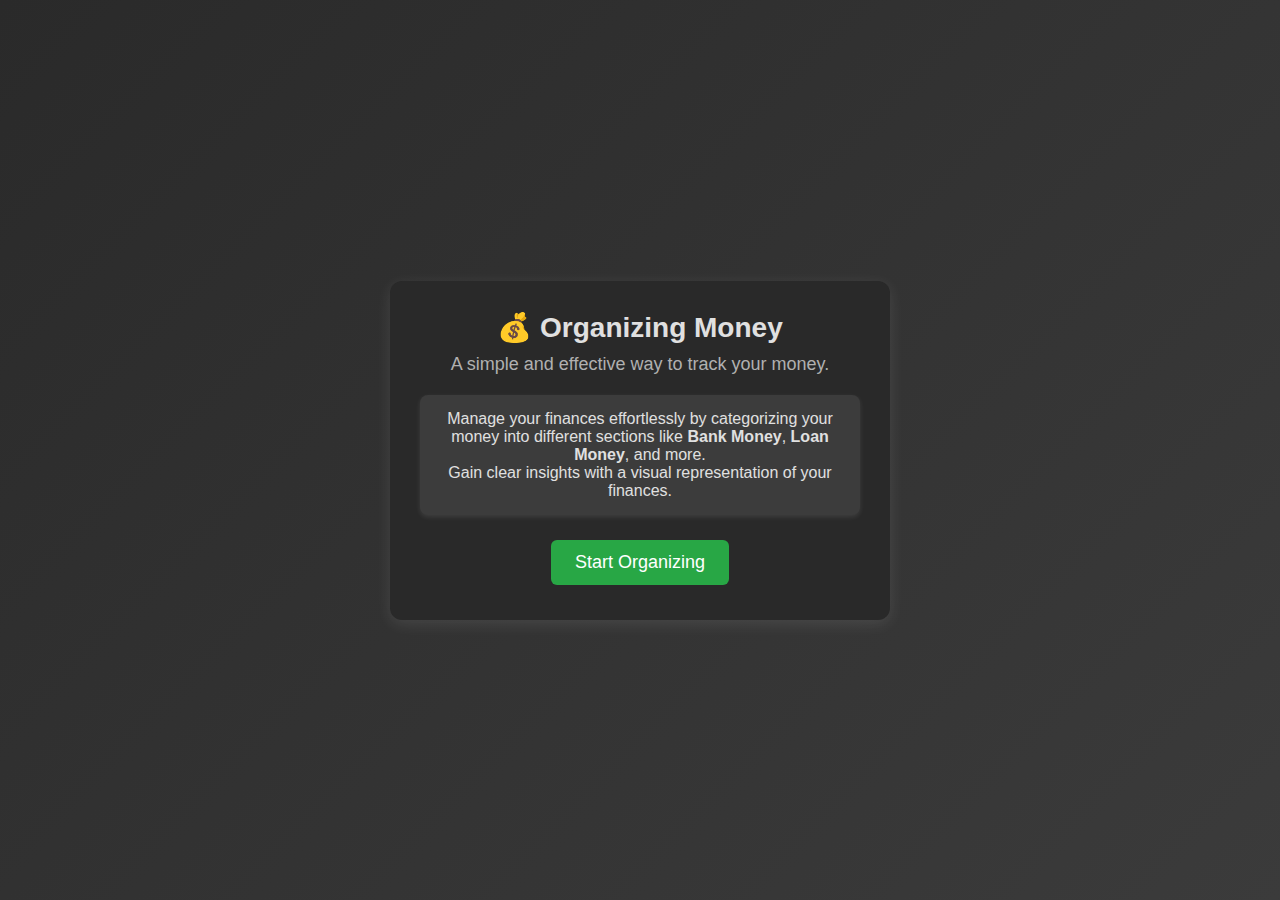
==== index.html @ 82c758b7 "Add files via upload" ====
<!DOCTYPE html>
<html lang="en">
<head>
    <meta charset="UTF-8">
    <meta name="viewport" content="width=device-width, initial-scale=1.0">
    <title>Organizing Money</title>
    <link rel="stylesheet" href="style.css">
</head>
<body>

    <div class="container">
        <h1>💰 Organizing Money</h1>
        <p class="subtitle">A simple and effective way to track your money.</p>

        <div class="info-box">
            <p>Manage your finances effortlessly by categorizing your money into different sections like <strong>Bank Money</strong>, <strong>Loan Money</strong>, and more.</p>
            <p>Gain clear insights with a visual representation of your finances.</p>
        </div>

        <a href="home.html" class="btn">Start Organizing</a>
    </div>

</body>
</html>
---- style.css ----
/* Global Styles */
* {
    margin: 0;
    padding: 0;
    box-sizing: border-box;
    font-family: 'Arial', sans-serif;
    text-align: center;
}

/* Enhanced Dark Mode Background */
body {
    background: linear-gradient(135deg, #2a2a2a, #3b3b3b);
    color: #e0e0e0;
    display: flex;
    justify-content: center;
    align-items: center;
    height: 100vh;
    padding: 20px;
}

/* Light Mode */
body.light-mode {
    background: #f5f5f5;
    color: #222;
}

/* Main Container */
.container {
    background: #292929;
    padding: 30px;
    border-radius: 12px;
    box-shadow: 0px 4px 15px rgba(255, 255, 255, 0.1);
    width: 100%;
    max-width: 500px;
}

/* Heading */
h1 {
    font-size: 28px;
    margin-bottom: 10px;
}

/* Subtitle */
.subtitle {
    font-size: 18px;
    color: #b0b0b0;
    margin-bottom: 20px;
}

/* Info Box */
.info-box {
    background: #3c3c3c;
    padding: 15px;
    border-radius: 8px;
    margin-bottom: 20px;
    box-shadow: 0px 2px 5px rgba(255, 255, 255, 0.1);
}

/* Theme Toggle Button */
.theme-btn {
    position: absolute;
    top: 20px;
    right: 20px;
    padding: 10px 15px;
    border: none;
    cursor: pointer;
    background: #444;
    color: #fff;
    border-radius: 5px;
    transition: 0.3s;
}

.theme-btn:hover {
    background: #666;
}

/* Light Mode Styles */
body.light-mode .container {
    background: #fff;
    box-shadow: 0px 4px 15px rgba(0, 0, 0, 0.1);
}

body.light-mode .info-box {
    background: #ddd;
    color: #222;
}

body.light-mode .theme-btn {
    background: #ddd;
    color: #222;
}

/* Start Button */
.btn {
    display: inline-block;
    padding: 12px 24px;
    background: #28a745;
    color: white;
    border-radius: 6px;
    text-decoration: none;
    font-size: 18px;
    transition: 0.3s;
    cursor: pointer;
    margin: 5px;
}

.btn:hover {
    background: #1f8c3a;
}

/* Remove Button */
.remove-btn {
    background: #ff3b30;
}

.remove-btn:hover {
    background: #c62828;
}
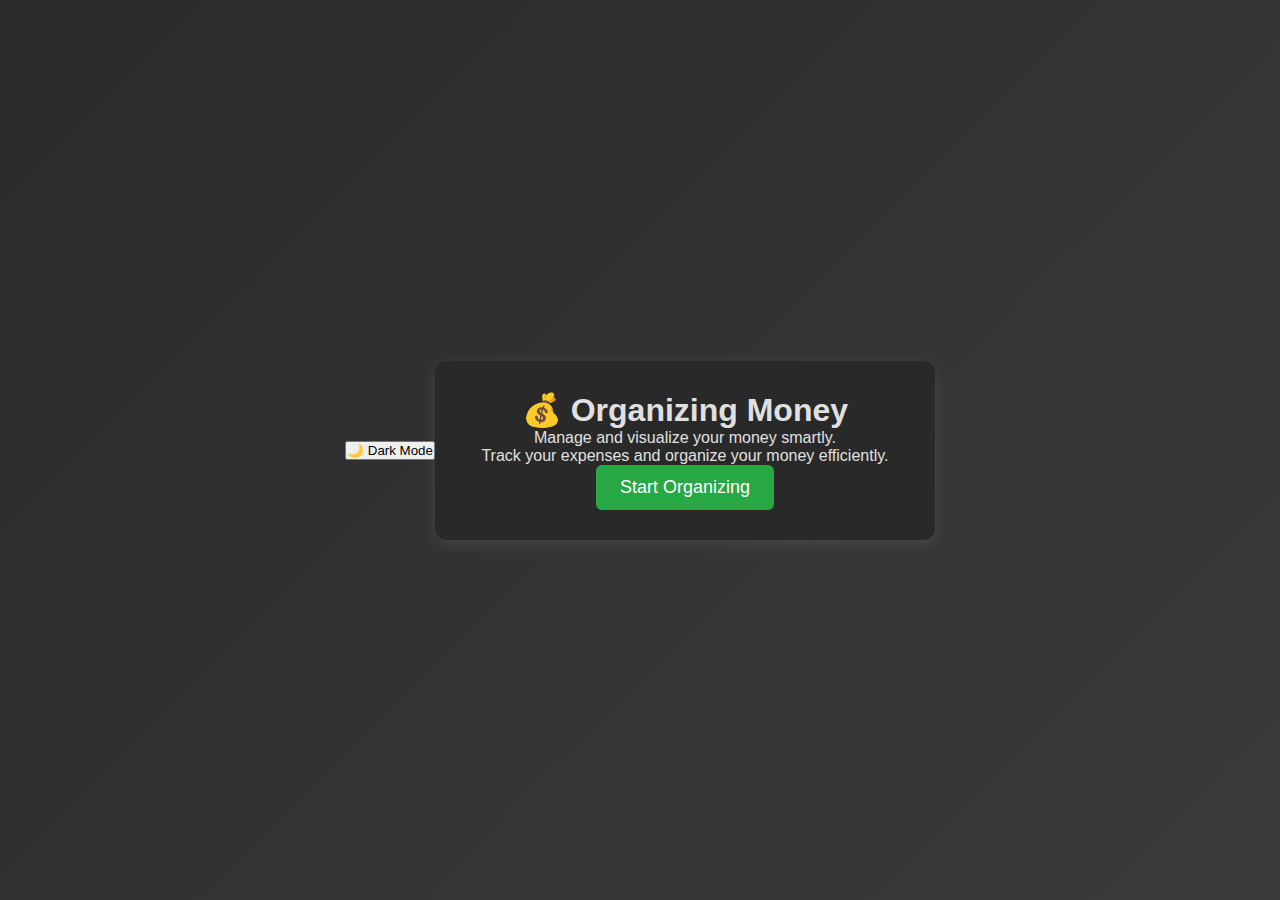
==== commit 25c8eb95: "Update index.html" ====
--- a/index.html
+++ b/index.html
@@ -5,20 +5,18 @@
     <meta name="viewport" content="width=device-width, initial-scale=1.0">
     <title>Organizing Money</title>
     <link rel="stylesheet" href="style.css">
+    <script defer src="script.js"></script>
 </head>
 <body>
+    <button id="themeToggle" class="theme-btn">🌙 Dark Mode</button>
 
     <div class="container">
         <h1>💰 Organizing Money</h1>
-        <p class="subtitle">A simple and effective way to track your money.</p>
-
+        <p class="subtitle">Manage and visualize your money smartly.</p>
         <div class="info-box">
-            <p>Manage your finances effortlessly by categorizing your money into different sections like <strong>Bank Money</strong>, <strong>Loan Money</strong>, and more.</p>
-            <p>Gain clear insights with a visual representation of your finances.</p>
+            <p>Track your expenses and organize your money efficiently.</p>
         </div>
-
         <a href="home.html" class="btn">Start Organizing</a>
     </div>
-
 </body>
 </html>
--- a/style.css
+++ b/style.css
@@ -7,7 +7,7 @@
     text-align: center;
 }
 
-/* Enhanced Dark Mode Background */
+/* Dark Mode (Default) */
 body {
     background: linear-gradient(135deg, #2a2a2a, #3b3b3b);
     color: #e0e0e0;
@@ -19,9 +19,22 @@
 }
 
 /* Light Mode */
-body.light-mode {
-    background: #f5f5f5;
-    color: #222;
+.light-mode {
+    background: linear-gradient(135deg, #f0f0f0, #dcdcdc);
+    color: #333;
+}
+
+.light-mode .container {
+    background: #ffffff;
+    box-shadow: 0px 4px 15px rgba(0, 0, 0, 0.1);
+}
+
+.light-mode .btn {
+    background: #007bff;
+}
+
+.light-mode .btn:hover {
+    background: #0056b3;
 }
 
 /* Main Container */
@@ -34,63 +47,52 @@
     max-width: 500px;
 }
 
-/* Heading */
-h1 {
-    font-size: 28px;
-    margin-bottom: 10px;
-}
-
-/* Subtitle */
-.subtitle {
-    font-size: 18px;
-    color: #b0b0b0;
+/* Wrapper for chart and total amount */
+.wrapper {
+    display: flex;
+    flex-direction: column;
+    align-items: center;
+    gap: 15px;
     margin-bottom: 20px;
 }
 
-/* Info Box */
-.info-box {
+/* Chart Container */
+.circle-container {
+    width: 250px;
+    height: 250px;
+    display: flex;
+    justify-content: center;
+    align-items: center;
+}
+
+/* Total Amount Box */
+.total-amount-box {
     background: #3c3c3c;
     padding: 15px;
     border-radius: 8px;
-    margin-bottom: 20px;
-    box-shadow: 0px 2px 5px rgba(255, 255, 255, 0.1);
+    text-align: center;
+    min-width: 120px;
 }
 
-/* Theme Toggle Button */
-.theme-btn {
-    position: absolute;
-    top: 20px;
-    right: 20px;
-    padding: 10px 15px;
-    border: none;
-    cursor: pointer;
-    background: #444;
-    color: #fff;
-    border-radius: 5px;
-    transition: 0.3s;
+/* Input Group */
+.input-group {
+    display: flex;
+    flex-direction: column;
+    gap: 10px;
+    width: 100%;
+    max-width: 400px;
+    margin: 0 auto;
 }
 
-.theme-btn:hover {
-    background: #666;
+.input-group input,
+.input-group select,
+.input-group button {
+    width: 100%;
+    padding: 10px;
+    font-size: 16px;
 }
 
-/* Light Mode Styles */
-body.light-mode .container {
-    background: #fff;
-    box-shadow: 0px 4px 15px rgba(0, 0, 0, 0.1);
-}
-
-body.light-mode .info-box {
-    background: #ddd;
-    color: #222;
-}
-
-body.light-mode .theme-btn {
-    background: #ddd;
-    color: #222;
-}
-
-/* Start Button */
+/* Button */
 .btn {
     display: inline-block;
     padding: 12px 24px;
@@ -100,19 +102,8 @@
     text-decoration: none;
     font-size: 18px;
     transition: 0.3s;
-    cursor: pointer;
-    margin: 5px;
 }
 
 .btn:hover {
     background: #1f8c3a;
 }
-
-/* Remove Button */
-.remove-btn {
-    background: #ff3b30;
-}
-
-.remove-btn:hover {
-    background: #c62828;
-}
